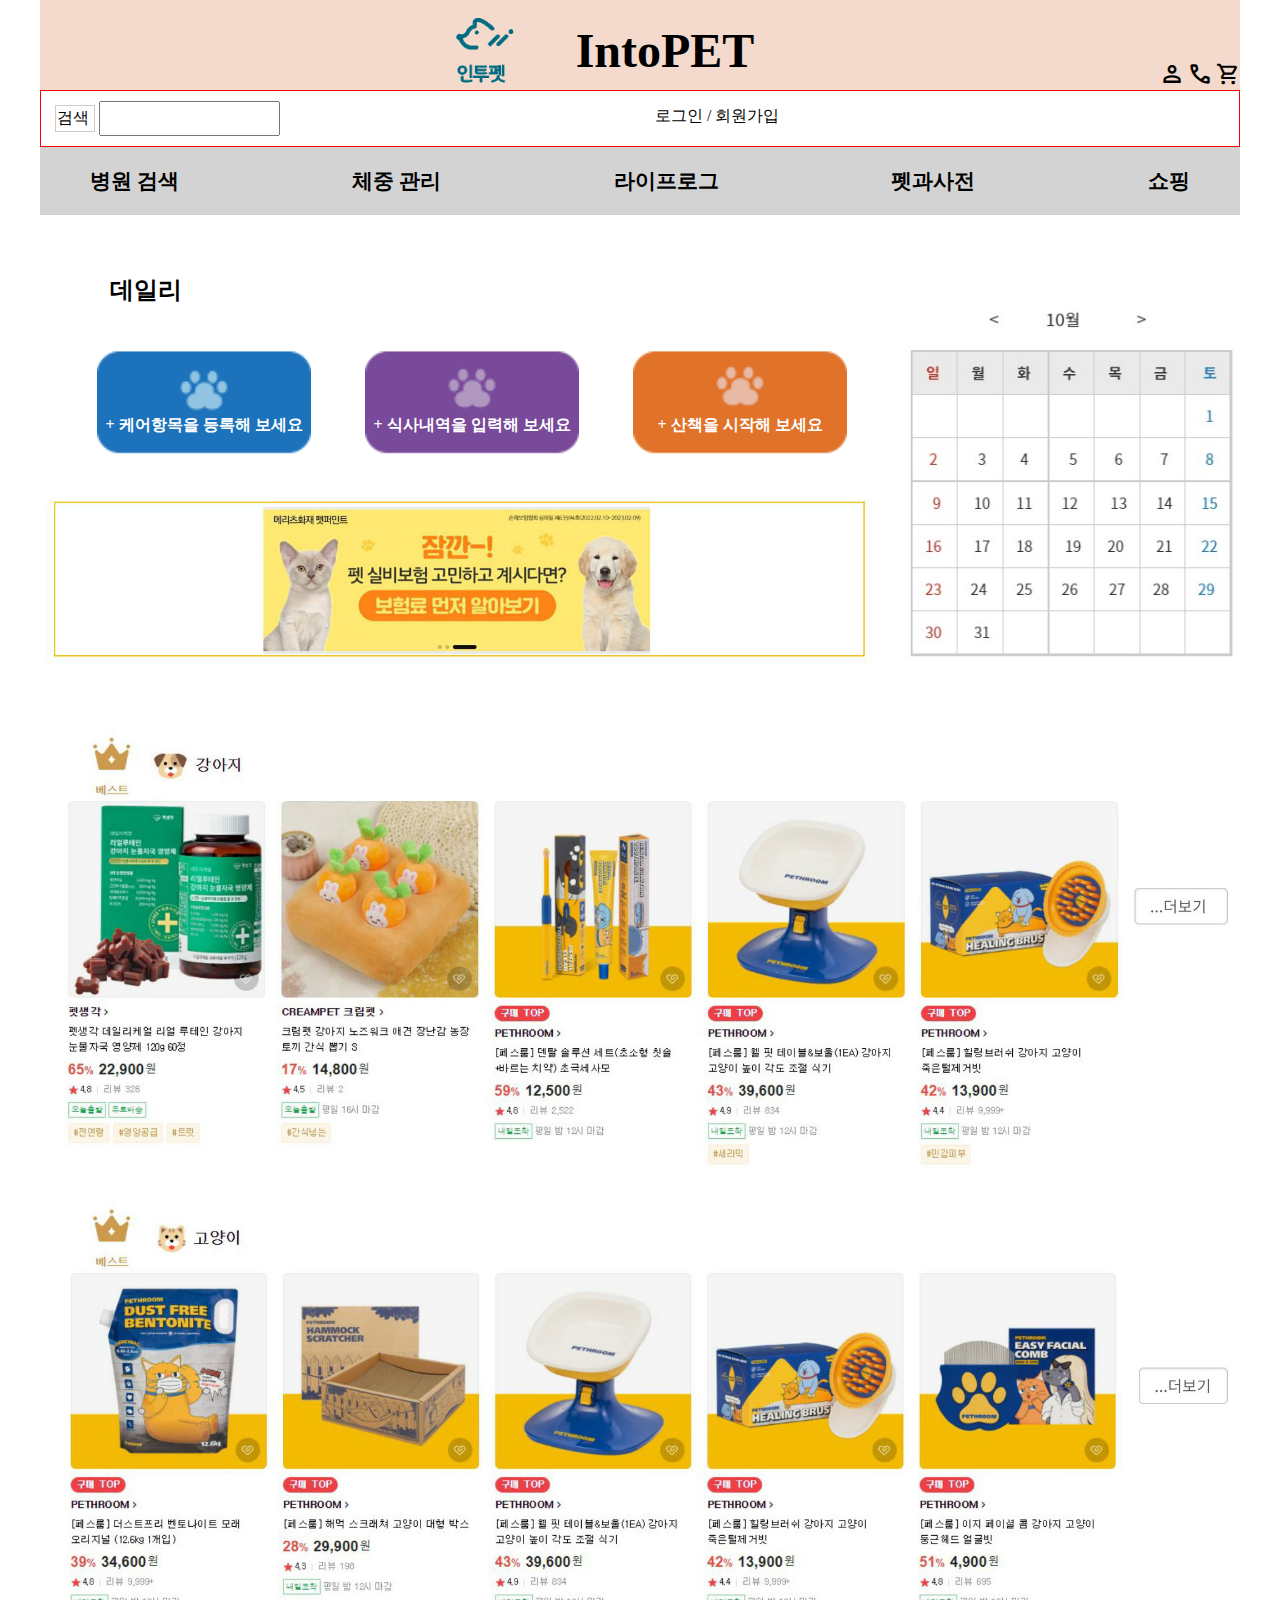
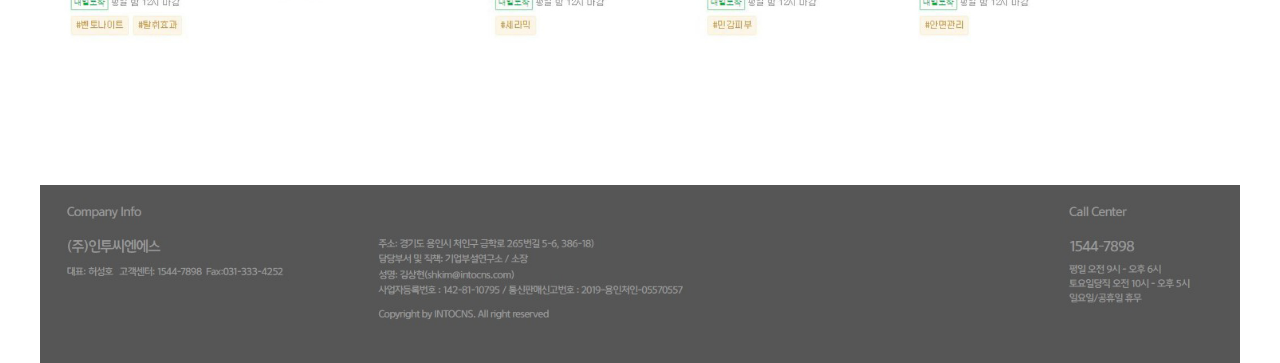
==== index.html @ 97bfe656 "Add files via upload" ====
<!DOCTYPE html>
<html lang="ko">
<head>
<meta charset="utf-8">
<meta name="viewport" content="width=device-width">
<title>인투펫</title>
<script src="js/jquery-1.12.3.js"></script>
<link rel="stylesheet" type="text/css" href="css/intopet.css">
</head>
<style>
embed {width:100%; height:220px;}
</style>
<body>
   <div id="layout">
    <embed src="header.html">
     <main>
       <h2>데일리</h2>
	      <div class="top">
		    <div>
		     <section>
		       <a href="#"><img src="images/foot1.png" alt="발바닥1"></a>
			   <h3>+ 케어항목을 등록해 보세요</h3>
			 </section>
			 <section>
		       <a href="#"><img src="images/foot2.png" alt="발바닥2"></a>
			   <h3>+ 식사내역을 입력해 보세요</h3>
			 </section>
			 <section>
		       <a href="#"><img src="images/foot3.png" alt="발바닥3"></a>
			   <h3>+ 산책을 시작해 보세요</h3>
			 </section>
			</div>
			 <section id="cal">
		       <a href="#"><img src="images/calender.jpg" alt="달력"></a>
			 </section>
			</div> 
		     <aside id="as">
			   <a href="#"><img src="images/ad.jpg" alt="광고"></a>
			 </aside>
       <div id="dogcat">
	      <img src="images/dogcat.jpg" alt="강아지고양이">
	   </div>
    </main>
</body>
    <footer><img src="images/footer.jpg" alt="하단"></footer>
</div>
</html>
---- css/intopet.css ----
@charset "utf-8";


* {margin:0; padding:0; box-sizing:border:box;}
#layout {display:block; width:1200px; max-width:100%; margin:auto;}
a {text-decoration:none; color:black;}

#header  {width:100%; border:none; text-align:center; font-size:1.3rem; 
          border:1px solid white; background:white;}

		
img{display:block; max-width:100%;}
main> div {display:flex;}


#layout h1 {margin:0; font-size:3rem;}
main h2 {padding:50px 0 0 70px;}
#layout a {color:black;}
			
#login {float:right; transform:translateX(375px); margin-top:5px;}

.top {border:0px solid red; display:flex; flex:1;}
.top>div {display:flex; width:70%; padding:30px; border:0px solid red;}
.top>div>section {border:0px solid yellow; width:120%;}
.top>div img {width:80%; margin:auto; transform:translateY(-40px);}
.top>div h3 {font-size:1rem; text-align:center; transform:translateY(-135px);
             color:white;}

#as {transform:translateY(-170px); width:70%;}

#cal {float:right; float:right;}
aside {width:55%;}
 
#dogcat img {width:120%; transform:translateY(-120px);}
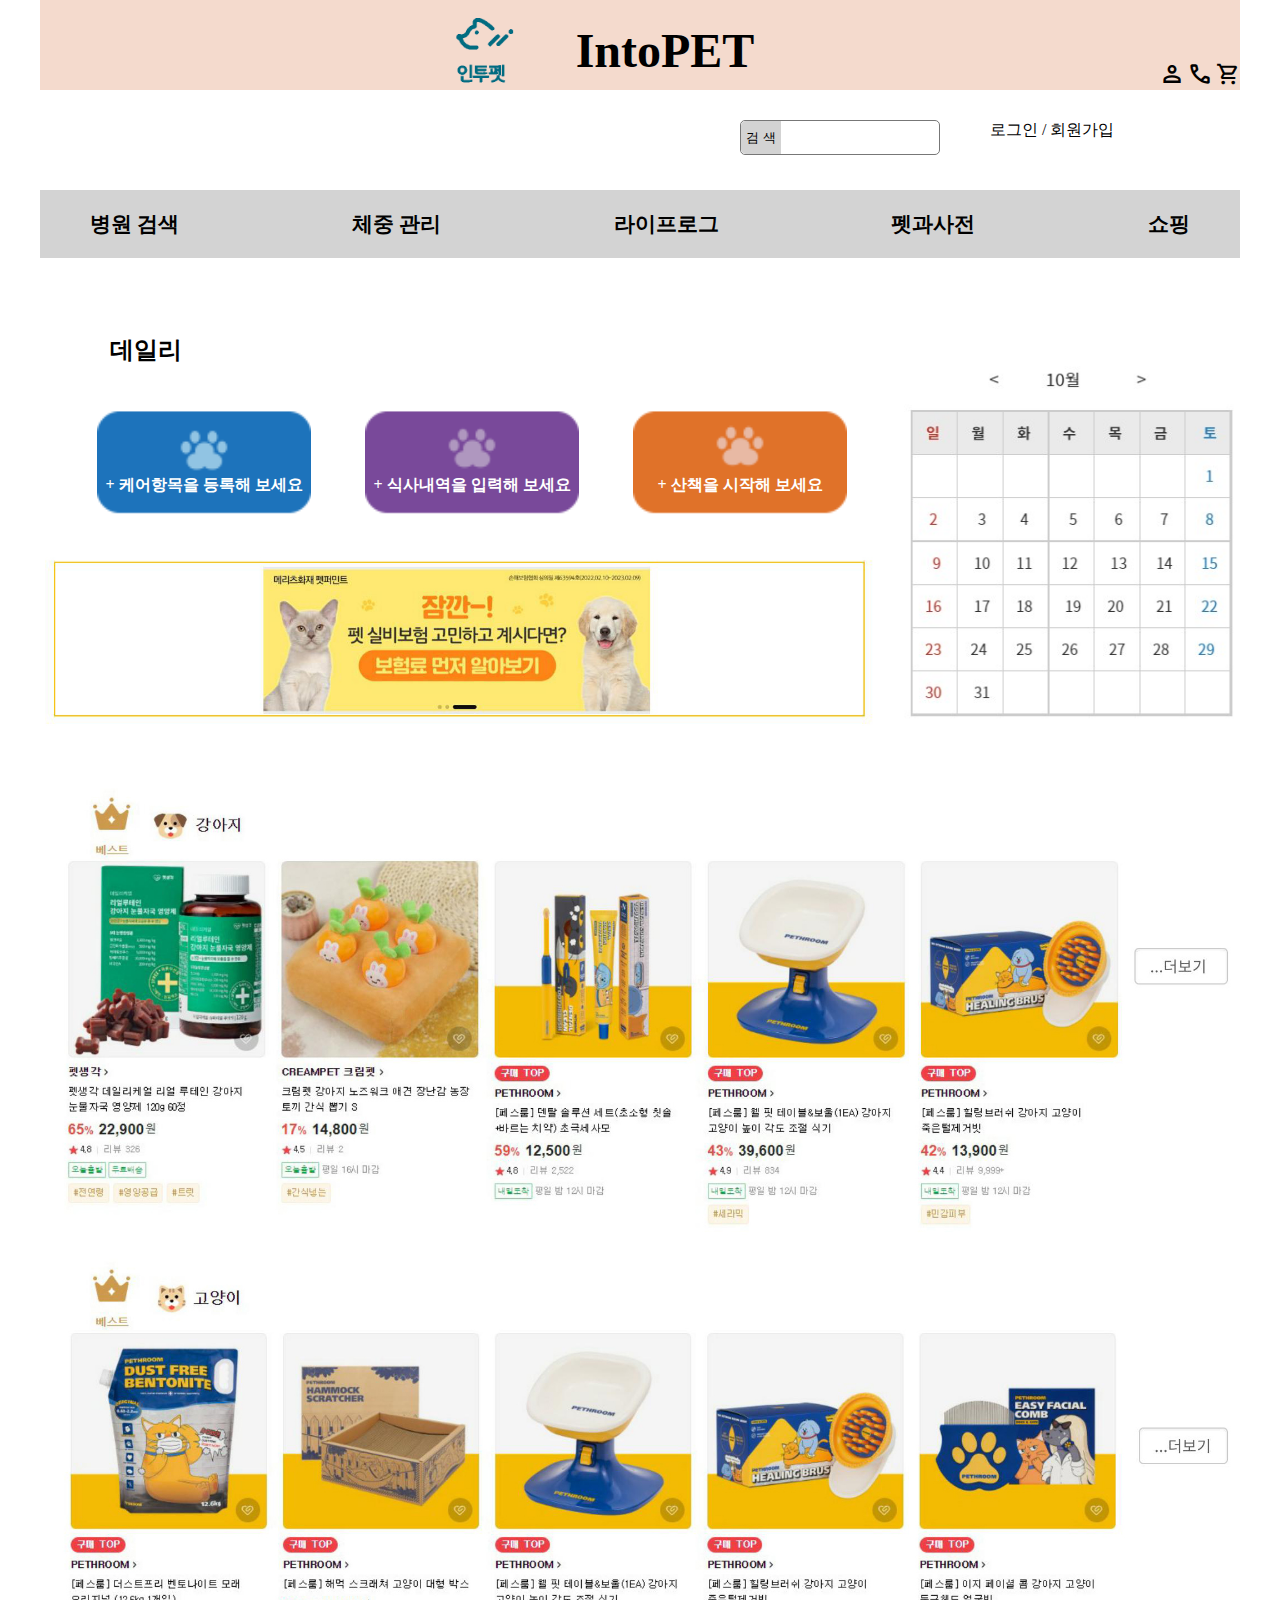
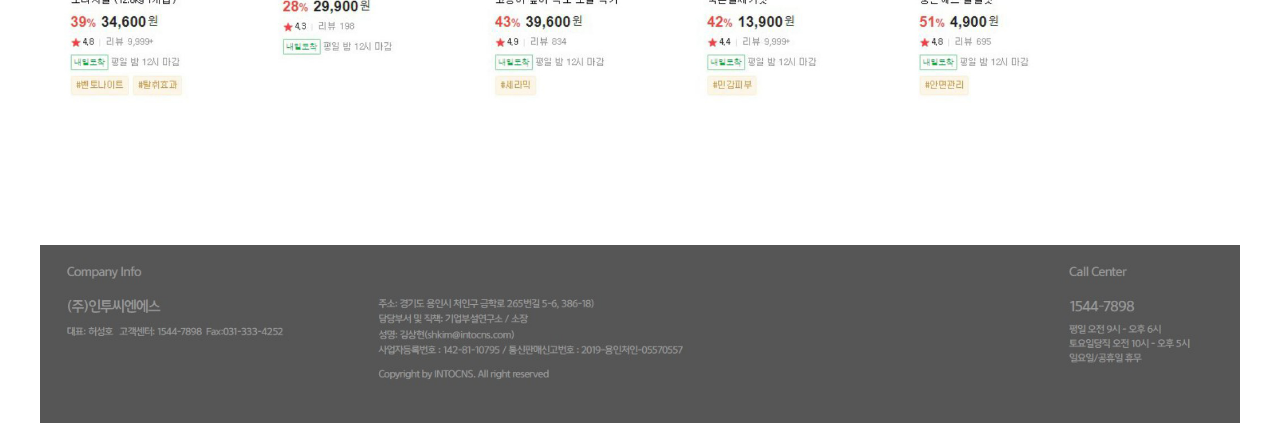
==== commit 06507cba: "Add files via upload" ====
--- a/index.html
+++ b/index.html
@@ -8,7 +8,7 @@
 <link rel="stylesheet" type="text/css" href="css/intopet.css">
 </head>
 <style>
-embed {width:100%; height:220px;}
+embed {width:100%; height:280px;}
 </style>
 <body>
    <div id="layout">
--- a/css/intopet.css
+++ b/css/intopet.css
@@ -5,19 +5,18 @@
 #layout {display:block; width:1200px; max-width:100%; margin:auto;}
 a {text-decoration:none; color:black;}
 
-#header  {width:100%; border:none; text-align:center; font-size:1.3rem; 
-          border:1px solid white; background:white;}
+
 
 		
 img{display:block; max-width:100%;}
-main> div {display:flex;}
+
 
 
 #layout h1 {margin:0; font-size:3rem;}
 main h2 {padding:50px 0 0 70px;}
 #layout a {color:black;}
 			
-#login {float:right; transform:translateX(375px); margin-top:5px;}
+
 
 .top {border:0px solid red; display:flex; flex:1;}
 .top>div {display:flex; width:70%; padding:30px; border:0px solid red;}
